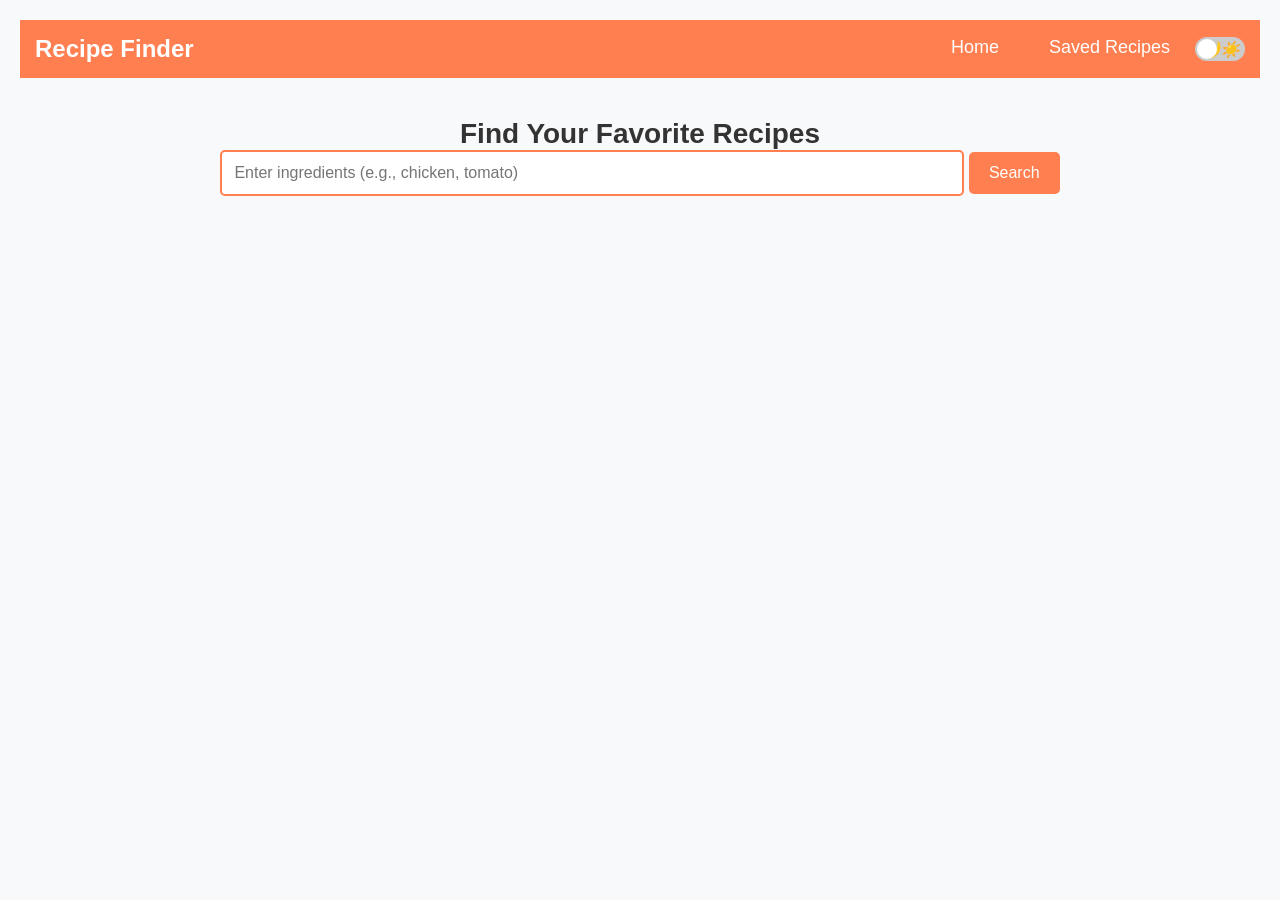
==== frontend/index.html @ e0b22028 "first commit" ====
<!DOCTYPE html>
<html lang="en">
<head>
    <meta charset="UTF-8">
    <meta name="viewport" content="width=device-width, initial-scale=1.0">
    <title>Recipe Finder</title>
    <link rel="stylesheet" href="css/styles.css">
</head>
<body>

    <!-- ✅ Navbar -->
    <nav class="navbar">
        <div class="logo">Recipe Finder</div>
        <ul class="nav-links">
            <li><a href="index.html">Home</a></li>
            <li><a href="./saved-recipes.html">Saved Recipes</a></li>
            <div>
                <input type="checkbox" class="checkbox" id="checkbox">
                <label for="checkbox" class="checkbox-label">
                  <i class="fas fa-moon">🌙</i>
                  <i class="fas fa-sun">☀️</i>
                  <span class="ball"></span>
                </label>
              </div>
        </ul>
    </nav>

    <!-- ✅ Search Section -->
    <section id="search-section">
        <h1>Find Your Favorite Recipes</h1>
        <div class="search-container">
            <input type="text" id="search" placeholder="Enter ingredients (e.g., chicken, tomato)">
            <button id="sbtn" onclick="searchRecipes()">Search</button>
        </div>
    </section>

    <!-- ✅ Recipe List -->
    <div id="recipe-list"></div>

    <script src="js/app.js"></script>
</body>
</html>
---- frontend/css/styles.css ----
/* ✅ General Styles */
* {
    margin: 0;
    padding: 0;
    box-sizing: border-box;
    font-family: Arial, sans-serif;
    transition: all 0.3s ease-in-out; /* Smooth animation for everything */
}

* ::selection{
    color: rgb(156, 28, 182);
    background-color: rgb(255, 242, 0);
}

body {
    background-color: #f8f9fa;
    color: #333;
    text-align: center;
    padding: 20px;
}

/* ✅ Dark Mode */
.checkbox {
    display: none;
}

.checkbox-label {
    width: 50px;
    height: 24px;
    background: #ccc;
    display: flex;
    border-radius: 50px;
    align-items: center;
    justify-content: space-between;
    padding: 5px;
    position: relative;
    cursor: pointer;
}

.checkbox-label .ball {
    width: 20px;
    height: 20px;
    background: white;
    position: absolute;
    top: 2px;
    left: 2px;
    border-radius: 50%;
}

.checkbox:checked + .checkbox-label {
    background: #222;
}

.checkbox:checked + .checkbox-label .ball {
    transform: translateX(26px);
}

/* ✅ Dark Mode Hover */
.checkbox-label:hover {
    background: rgba(255, 127, 80, 0.3);
}

/* ✅ Navbar */
.navbar {
    background-color: #ff7f50;
    padding: 15px;
    display: flex;
    justify-content: space-between;
    align-items: center;
}

.navbar .logo {
    font-size: 24px;
    font-weight: bold;
    color: white;
}

.nav-links {
    list-style: none;
    display: flex;
}

.nav-links li {
    margin: 0 15px;
}

.nav-links a {
    text-decoration: none;
    color: white;
    font-size: 18px;
    padding: 5px 10px;
    border-radius: 5px;
}

.nav-links a:hover {
    background-color: white;
    color: #ff7f50;
    padding: 6px 12px;
}

/* ✅ Search Section */
#search-section {
    margin: 40px 0;
    text-align: center;
}

#search-section h1 {
    font-size: 28px;
}

/* ✅ Search Input */
#search {
    width: 60%;
    padding: 12px;
    font-size: 16px;
    border: 2px solid #ff7f50;
    border-radius: 5px;
}

#search:hover,
#search:focus {
    border-color: #e76e3c;
    box-shadow: 0px 0px 10px rgba(231, 110, 60, 0.5);
}

/* ✅ Search Button */
#sbtn {
    padding: 12px 20px;
    font-size: 16px;
    border: none;
    background-color: #ff7f50;
    color: white;
    cursor: pointer;
    border-radius: 5px;
}

#sbtn:hover {
    background-color: #e76e3c;
    transform: scale(1.05);
    box-shadow: 0px 5px 15px rgba(231, 110, 60, 0.4);
}

#sbtn:active {
    transform: scale(0.95);
    box-shadow: 0px 2px 8px rgba(231, 110, 60, 0.2);
}

/* ✅ Recipe List */
#recipe-list {
    display: flex;
    flex-wrap: wrap;
    justify-content: center;
    gap: 15px;
    margin-top: 20px;
}

.recipe-card {
    width: 250px;
    background: white;
    padding: 15px;
    border-radius: 10px;
    box-shadow: 0px 4px 10px rgba(0, 0, 0, 0.1);
}

.recipe-card:hover {
    transform: scale(1.05);
    box-shadow: 0px 10px 20px rgba(0, 0, 0, 0.15);
}

.recipe-card img {
    width: 100%;
    border-radius: 5px;
}

.recipe-card h3 {
    margin: 10px 0;
}

.recipe-card a {
    display: inline-block;
    text-decoration: none;
    color: white;
    background: #ff7f50;
    padding: 8px 12px;
    border-radius: 5px;
}

.recipe-card a:hover {
    background: #e76e3c;
}

/* ✅ Saved Recipes */
#saved-list {
    display: flex;
    flex-wrap: wrap;
    justify-content: center;
    gap: 15px;
    margin-top: 20px;
}

.saved-recipe {
    width: 250px;
    background: white;
    padding: 15px;
    border-radius: 10px;
    box-shadow: 0px 4px 10px rgba(0, 0, 0, 0.1);
}

.saved-recipe:hover {
    transform: scale(1.05);
    box-shadow: 0px 10px 20px rgba(0, 0, 0, 0.15);
}

.saved-recipe img {
    width: 100%;
    border-radius: 5px;
}

.saved-recipe h3 {
    margin: 10px 0;
}

.saved-recipe button {
    margin-top: 10px;
    background-color: red;
}

.saved-recipe button:hover {
    background-color: darkred;
}

/* ✅ Animations for Buttons */
button {
    padding: 10px 15px;
    font-size: 16px;
    border: none;
    cursor: pointer;
    border-radius: 5px;
}

button:hover {
    transform: scale(1.05);
    box-shadow: 0px 5px 15px rgba(0, 0, 0, 0.15);
}

/* ✅ Responsive Design */
@media (max-width: 600px) {
    #search {
        width: 80%;
    }

    .recipe-card,
    .saved-recipe {
        width: 100%;
    }

    .navbar {
        flex-direction: column;
    }

    .nav-links {
        margin-top: 10px;
    }
}



/* Dark Mode Toggle */
.checkbox {
    display: none;
}

.checkbox-label {
    width: 50px;
    height: 24px;
    background: #ccc;
    display: flex;
    border-radius: 50px;
    align-items: center;
    justify-content: space-between;
    padding: 5px;
    position: relative;
    cursor: pointer;
    transition: background 0.3s ease-in-out;
}

.checkbox-label .ball {
    width: 20px;
    height: 20px;
    background: white;
    position: absolute;
    top: 2px;
    left: 2px;
    border-radius: 50%;
    transition: transform 0.3s ease-in-out;
}

.checkbox:checked + .checkbox-label {
    background: #222;
}

.checkbox:checked + .checkbox-label .ball {
    transform: translateX(26px);
}

/* Dark Mode Styles */
.dark-mode {
    background-color: #121212;
    color: rgb(233, 12, 86);
    transition: background 0.3s ease-in-out, color 0.3s ease-in-out;
}


/* ✅ General Styles */
* {
    margin: 0;
    padding: 0;
    box-sizing: border-box;
    font-family: Arial, sans-serif;
    transition: all 0.3s ease-in-out; /* Smooth animation for everything */
}

body {
    background-color: #f8f9fa;
    color: #333;
    text-align: center;
    padding: 20px;
}

/* ✅ Dark Mode */
.checkbox {
    display: none;
}

.checkbox-label {
    width: 50px;
    height: 24px;
    background: #ccc;
    display: flex;
    border-radius: 50px;
    align-items: center;
    justify-content: space-between;
    padding: 5px;
    position: relative;
    cursor: pointer;
}

.checkbox-label .ball {
    width: 20px;
    height: 20px;
    background: white;
    position: absolute;
    top: 2px;
    left: 2px;
    border-radius: 50%;
}

.checkbox:checked + .checkbox-label {
    background: #222;
}

.checkbox:checked + .checkbox-label .ball {
    transform: translateX(26px);
}

/* ✅ Dark Mode Hover */
.checkbox-label:hover {
    background: rgba(255, 127, 80, 0.3);
}

/* ✅ Navbar */
.navbar {
    background-color: #ff7f50;
    padding: 15px;
    display: flex;
    justify-content: space-between;
    align-items: center;
}

.navbar .logo {
    font-size: 24px;
    font-weight: bold;
    color: white;
}

.nav-links {
    list-style: none;
    display: flex;
}

.nav-links li {
    margin: 0 15px;
}

.nav-links a {
    text-decoration: none;
    color: white;
    font-size: 18px;
    padding: 5px 10px;
    border-radius: 5px;
}

.nav-links a:hover {
    background-color: white;
    color: #ff7f50;
    padding: 6px 12px;
}

/* ✅ Recipe Details Container */
.container {
    max-width: 800px;
    margin: 40px auto;
    background: white;
    padding: 20px;
    border-radius: 10px;
    box-shadow: 0px 5px 15px rgba(0, 0, 0, 0.1);
}

/* ✅ Recipe Card */
.recipe-container {
    text-align: left;
    background: white;
    padding: 15px;
    border-radius: 10px;
    box-shadow: 0px 4px 10px rgba(0, 0, 0, 0.1);
}

.recipe-container:hover {
    transform: scale(1.02);
    box-shadow: 0px 10px 20px rgba(0, 0, 0, 0.15);
}

/* ✅ Recipe Image */
.recipe-container img {
    width: 100%;
    border-radius: 10px;
}

/* ✅ Recipe Title */
.recipe-container h2 {
    margin: 15px 0;
}

/* ✅ Ingredients & Steps */
.recipe-container ul {
    list-style: none;
    padding: 0;
}

.recipe-container ul li {
    background: #ffe0cc;
    padding: 8px;
    border-radius: 5px;
    margin: 5px 0;
}

/* ✅ Back Button */
.back-button {
    margin-top: 20px;
    padding: 12px 20px;
    font-size: 16px;
    border: none;
    background-color: #ff7f50;
    color: white;
    cursor: pointer;
    border-radius: 5px;
    display: inline-block;
}

.back-button:hover {
    background-color: #e76e3c;
    transform: scale(1.05);
    box-shadow: 0px 5px 15px rgba(231, 110, 60, 0.4);
}

.back-button:active {
    transform: scale(0.95);
    box-shadow: 0px 2px 8px rgba(231, 110, 60, 0.2);
}

/* ✅ Responsive Design */
@media (max-width: 600px) {
    .container {
        width: 90%;
    }

    .recipe-container {
        text-align: center;
    }
}
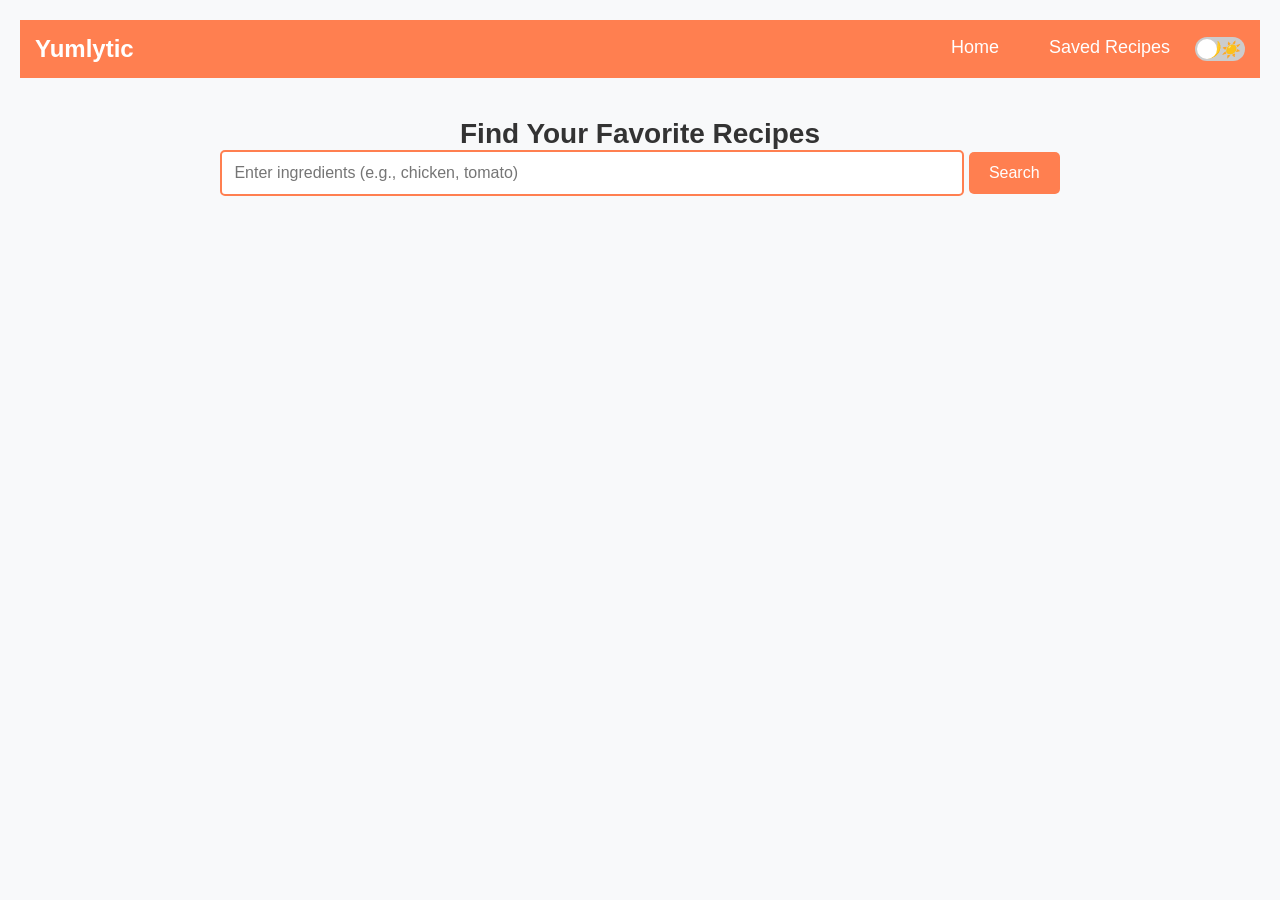
==== commit 665fdeb6: "Last" ====
--- a/frontend/index.html
+++ b/frontend/index.html
@@ -10,7 +10,7 @@
 
     <!-- ✅ Navbar -->
     <nav class="navbar">
-        <div class="logo">Recipe Finder</div>
+        <div class="logo">Yumlytic</div>
         <ul class="nav-links">
             <li><a href="index.html">Home</a></li>
             <li><a href="./saved-recipes.html">Saved Recipes</a></li>
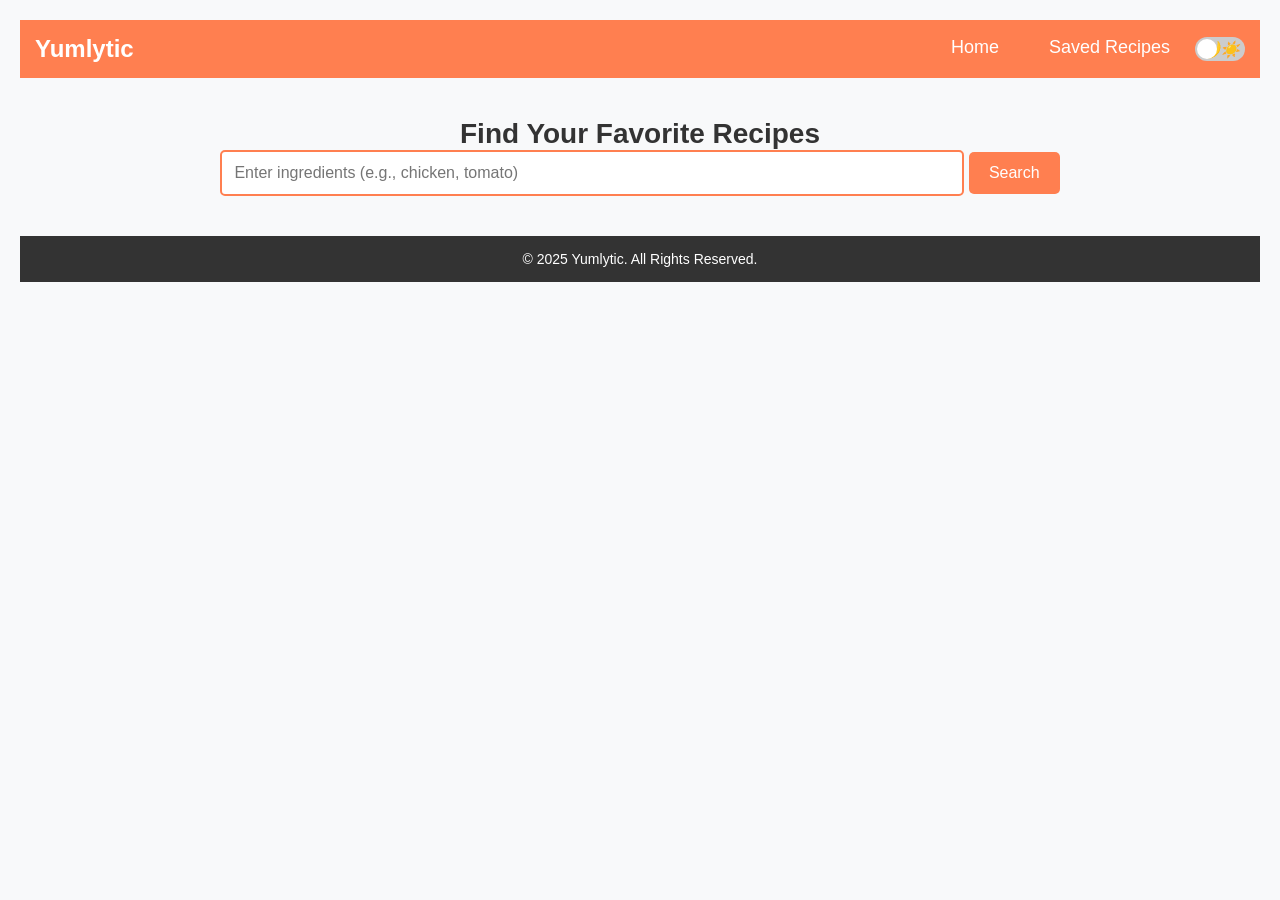
==== commit c3d8ec81: "Added sticky footer and improved UI" ====
--- a/frontend/index.html
+++ b/frontend/index.html
@@ -37,6 +37,13 @@
     <!-- ✅ Recipe List -->
     <div id="recipe-list"></div>
 
+
+    <footer class="footer">
+        <p>&copy; 2025 Yumlytic. All Rights Reserved.</p>
+       
+    </footer>
+
+
     <script src="js/app.js"></script>
 </body>
 </html>
--- a/frontend/css/styles.css
+++ b/frontend/css/styles.css
@@ -12,11 +12,16 @@
     background-color: rgb(255, 242, 0);
 }
 
-body {
+body html {
     background-color: #f8f9fa;
     color: #333;
     text-align: center;
     padding: 20px;
+    height: 100%;
+    margin: 0;
+    padding: 0;
+    display: flex;
+    flex-direction: column;
 }
 
 /* ✅ Dark Mode */
@@ -488,3 +493,33 @@
         text-align: center;
     }
 }
+
+
+.footer {
+    background-color: #333;
+    color: #fff;
+    text-align: center;
+    padding: 15px 0;
+    font-size: 14px;
+    width: 100%;
+    position: relative;
+    bottom: 0;
+}
+
+/* Footer Links */
+.footer-links {
+    margin-top: 5px;
+}
+
+.footer-links a {
+    color: #ffa500;
+    text-decoration: none;
+    margin: 0 10px;
+    transition: color 0.3s ease-in-out;
+}
+
+.footer-links a:hover {
+    color: #ffcc00;
+}
+
+
